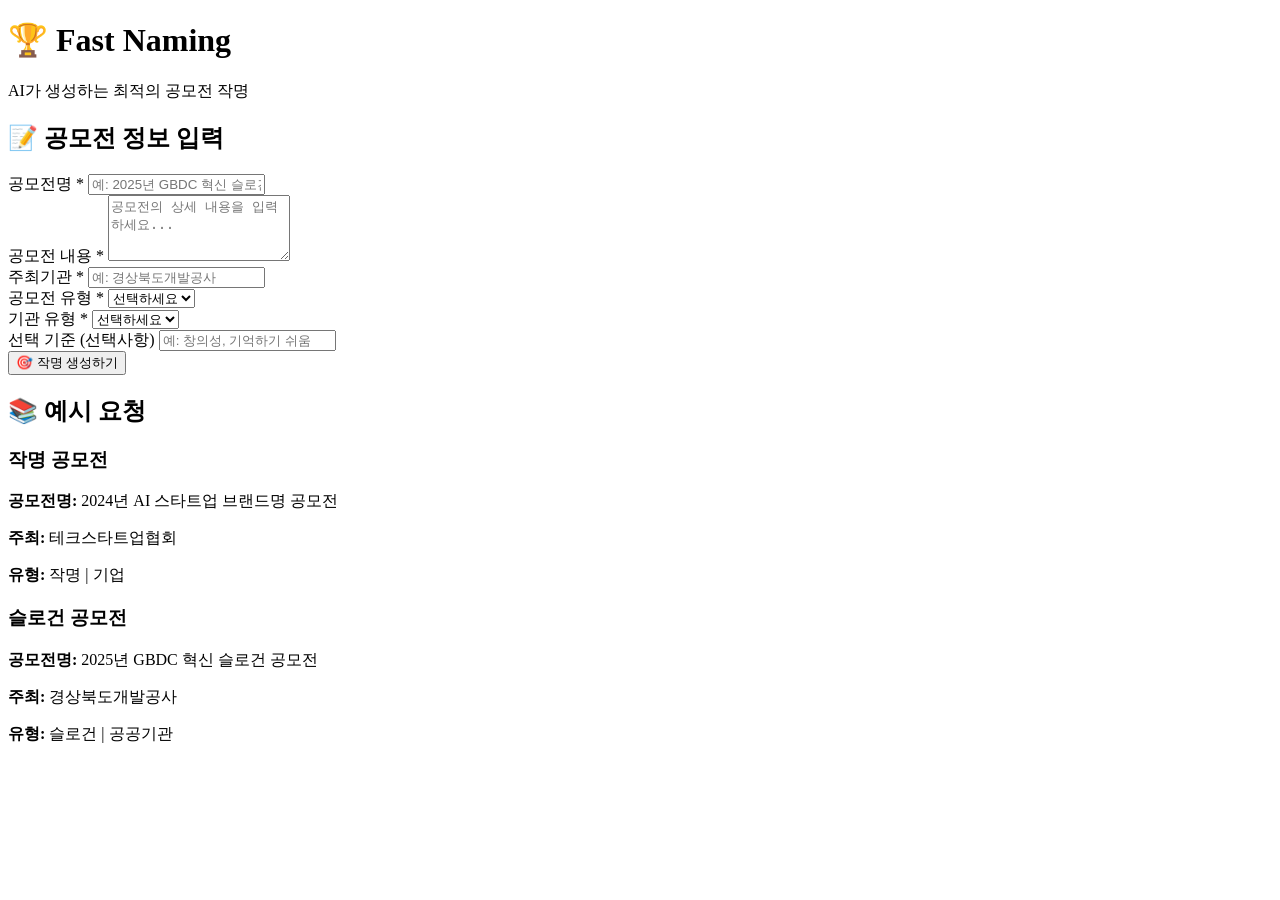
==== frontend/home.html @ 50980b53 "feat: 채점 기능 구현" ====
<!DOCTYPE html>
<html lang="ko">
<head>
    <meta charset="UTF-8">
    <meta name="viewport" content="width=device-width, initial-scale=1.0">
    <title>Fast Naming - AI 공모전 작명 서비스</title>
    <link rel="stylesheet" href="/static/home.css">
</head>
<body>
    <div class="container">
        <header class="header">
            <h1>🏆 Fast Naming</h1>
            <p class="subtitle">AI가 생성하는 최적의 공모전 작명</p>
        </header>

        <main class="main-content">
            <div class="form-container">
                <h2>📝 공모전 정보 입력</h2>
                <form id="contestForm" class="contest-form">
                    <div class="form-group">
                        <label for="contestTitle">공모전명 *</label>
                        <input type="text" id="contestTitle" name="contestTitle" required 
                               placeholder="예: 2025년 GBDC 혁신 슬로건 공모전">
                    </div>

                    <div class="form-group">
                        <label for="contestContent">공모전 내용 *</label>
                        <textarea id="contestContent" name="contestContent" required rows="4"
                                  placeholder="공모전의 상세 내용을 입력하세요..."></textarea>
                    </div>

                    <div class="form-row">
                        <div class="form-group">
                            <label for="contestHeldBy">주최기관 *</label>
                            <input type="text" id="contestHeldBy" name="contestHeldBy" required
                                   placeholder="예: 경상북도개발공사">
                        </div>
                        <div class="form-group">
                            <label for="contestType">공모전 유형 *</label>
                            <select id="contestType" name="contestType" required>
                                <option value="">선택하세요</option>
                                <option value="네이밍">네이밍</option>
                                <option value="슬로건">슬로건</option>
                            </select>
                        </div>
                    </div>

                    <div class="form-row">
                        <div class="form-group">
                            <label for="contestHeldByType">기관 유형 *</label>
                            <select id="contestHeldByType" name="contestHeldByType" required>
                                <option value="">선택하세요</option>
                                <option value="공공기관">공공기관</option>
                                <option value="사기업">사기업</option>
                                <option value="학교">학교</option>
                            </select>
                        </div>
                        <div class="form-group">
                            <label for="contestCriteria">선택 기준 (선택사항)</label>
                            <input type="text" id="contestCriteria" name="contestCriteria"
                                   placeholder="예: 창의성, 기억하기 쉬움">
                        </div>
                    </div>

                    <div class="form-actions">
                        <button type="submit" id="submitBtn" class="submit-btn">
                            <span class="btn-text">🎯 작명 생성하기</span>
                            <span class="btn-loading" style="display: none;">
                                <div class="spinner"></div>
                                생성 중...
                            </span>
                        </button>
                    </div>
                </form>
            </div>

            <!-- 결과 섹션 -->
            <div id="resultSection" class="result-section" style="display: none;">
                <h2>✅ 생성 완료!</h2>
                <div class="result-info">
                    <div class="result-item">
                        <label>결과 파일:</label>
                        <span id="resultFile"></span>
                    </div>
                    <div class="result-item">
                        <label>총 작명 수:</label>
                        <span id="totalSubmissions"></span>
                    </div>
                    <div class="result-item">
                        <label>생성 시간:</label>
                        <span id="generationTime"></span>
                    </div>
                </div>
                <div class="result-actions">
                    <button id="viewResultBtn" class="view-btn">📊 결과 보기</button>
                    <button id="newRequestBtn" class="new-btn">🔄 새 요청</button>
                </div>
            </div>

            <!-- 오류 섹션 -->
            <div id="errorSection" class="error-section" style="display: none;">
                <h2>❌ 오류가 발생했습니다</h2>
                <p id="errorMessage"></p>
                <button onclick="hideError()" class="retry-btn">다시 시도</button>
            </div>
        </main>

        <!-- 예시 섹션 -->
        <section class="examples-section">
            <h2>📚 예시 요청</h2>
            <div class="examples-grid">
                <div class="example-card" onclick="fillExample('naming')">
                    <h3>작명 공모전</h3>
                    <p><strong>공모전명:</strong> 2024년 AI 스타트업 브랜드명 공모전</p>
                    <p><strong>주최:</strong> 테크스타트업협회</p>
                    <p><strong>유형:</strong> 작명 | 기업</p>
                </div>
                <div class="example-card" onclick="fillExample('slogan')">
                    <h3>슬로건 공모전</h3>
                    <p><strong>공모전명:</strong> 2025년 GBDC 혁신 슬로건 공모전</p>
                    <p><strong>주최:</strong> 경상북도개발공사</p>
                    <p><strong>유형:</strong> 슬로건 | 공공기관</p>
                </div>
            </div>
        </section>
    </div>

    <script src="/static/home.js"></script>
</body>
</html>
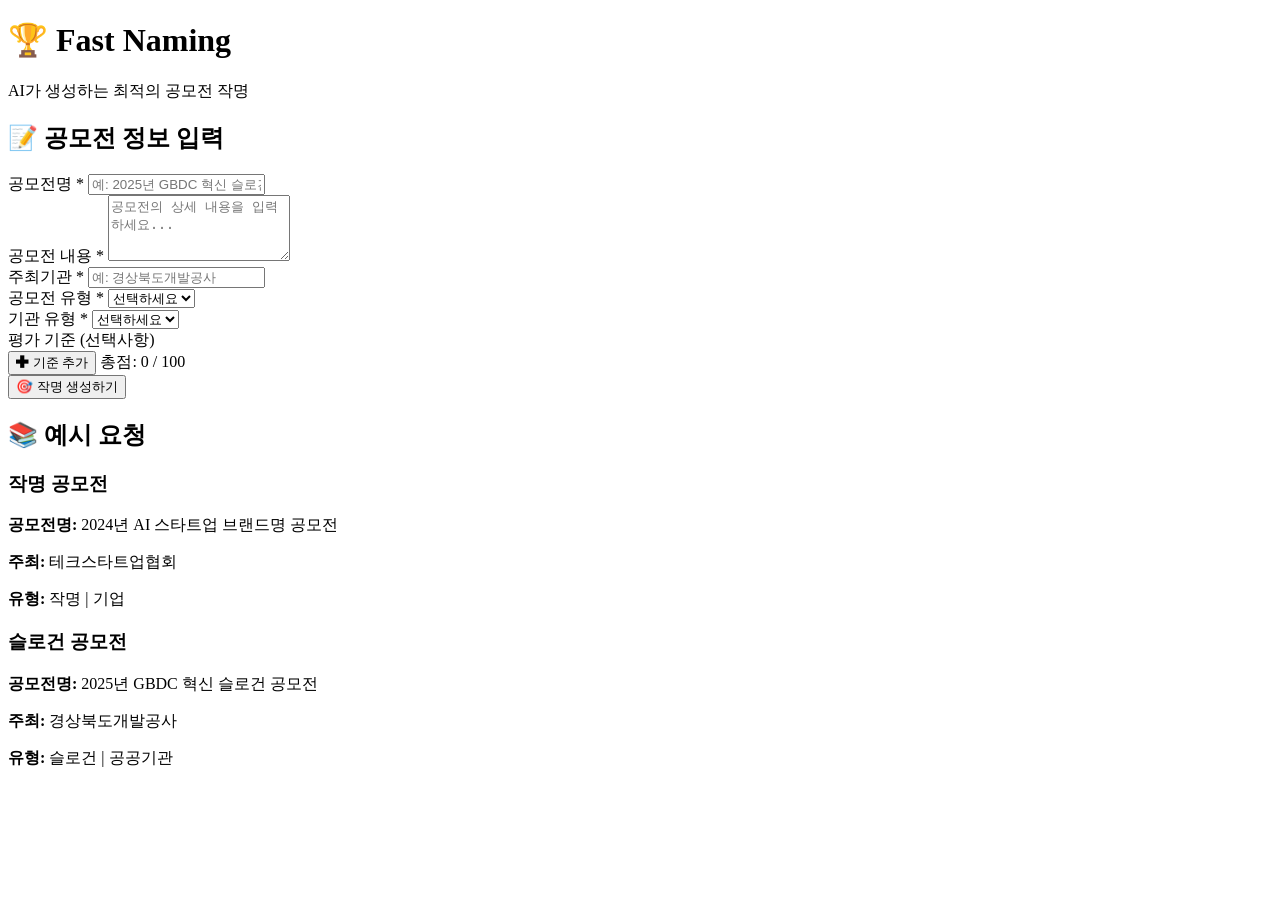
==== commit 1e00f6f1: "feat: exaone 지원" ====
--- a/frontend/home.html
+++ b/frontend/home.html
@@ -43,9 +43,6 @@
                                 <option value="슬로건">슬로건</option>
                             </select>
                         </div>
-                    </div>
-
-                    <div class="form-row">
                         <div class="form-group">
                             <label for="contestHeldByType">기관 유형 *</label>
                             <select id="contestHeldByType" name="contestHeldByType" required>
@@ -55,10 +52,16 @@
                                 <option value="학교">학교</option>
                             </select>
                         </div>
-                        <div class="form-group">
-                            <label for="contestCriteria">선택 기준 (선택사항)</label>
-                            <input type="text" id="contestCriteria" name="contestCriteria"
-                                   placeholder="예: 창의성, 기억하기 쉬움">
+                    </div>
+
+                    <div class="form-group full-width">
+                        <label for="contestCriteria">평가 기준 (선택사항)</label>
+                        <div id="criteriaContainer" class="criteria-container">
+                            <!-- Dynamic criteria inputs will be added here -->
+                        </div>
+                        <div class="criteria-actions">
+                            <button type="button" id="addCriteriaBtn" class="add-btn">✚ 기준 추가</button>
+                            <span class="criteria-total">총점: <span id="criteriaTotalScore">0</span> / 100</span>
                         </div>
                     </div>
 
